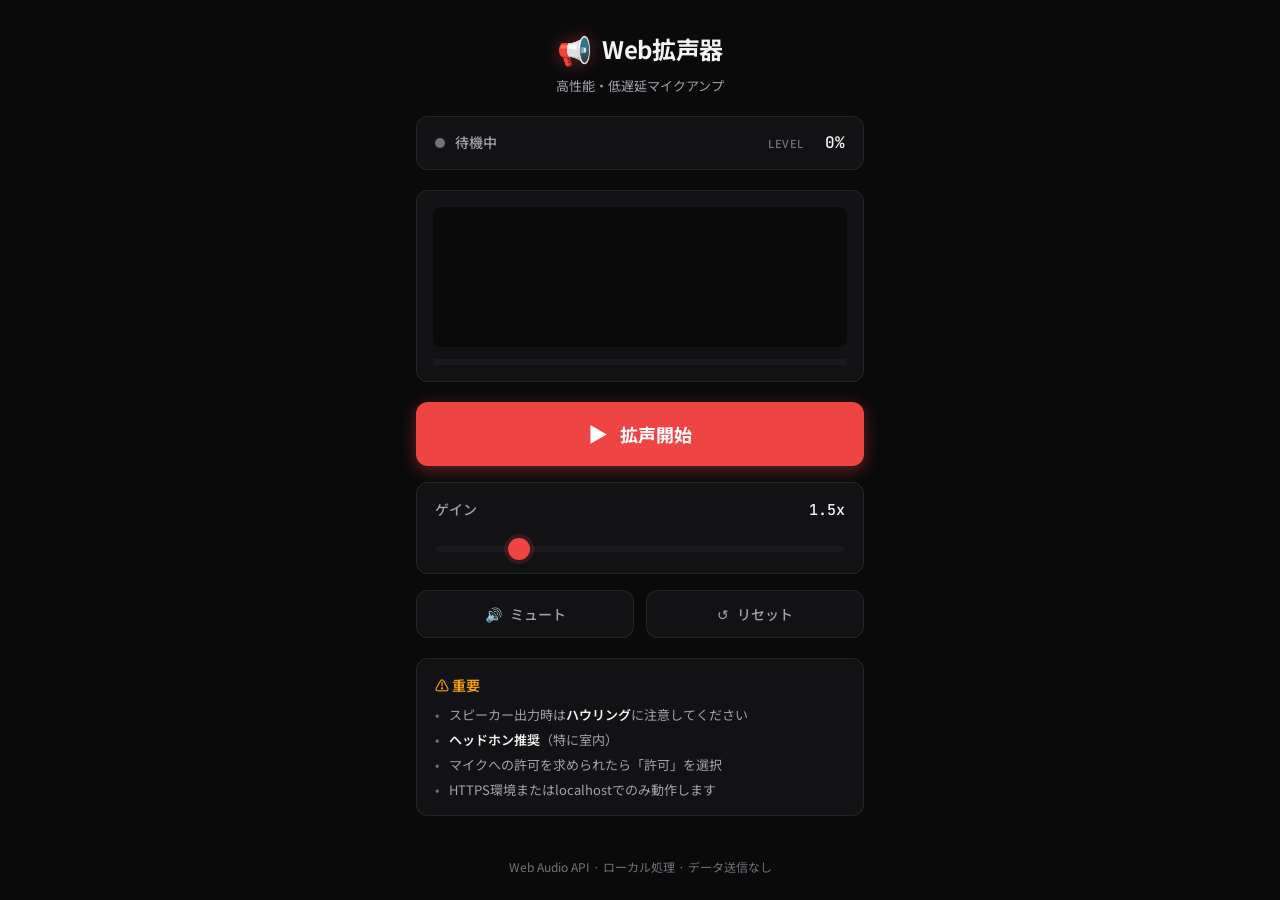
==== web-megaphone/index.html @ 7d7f1737 "Add web-megaphone: browser-based high-performance microphone amplifier" ====
<!DOCTYPE html>
<html lang="ja">
<head>
  <meta charset="UTF-8">
  <meta name="viewport" content="width=device-width, initial-scale=1.0, maximum-scale=1.0, user-scalable=no">
  <meta name="description" content="ブラウザだけで動く高性能ウェブ拡声器">
  <meta name="theme-color" content="#0f0f0f">
  <title>Web拡声器</title>
  <link rel="stylesheet" href="style.css">
  <link rel="preconnect" href="https://fonts.googleapis.com">
  <link rel="preconnect" href="https://fonts.gstatic.com" crossorigin>
  <link href="https://fonts.googleapis.com/css2?family=Noto+Sans+JP:wght@400;500;700&family=JetBrains+Mono:wght@500&display=swap" rel="stylesheet">
</head>
<body>
  <div class="app">
    <header class="header">
      <div class="logo">
        <span class="logo-icon">📢</span>
        <h1>Web拡声器</h1>
      </div>
      <p class="subtitle">高性能・低遅延マイクアンプ</p>
    </header>

    <main class="main">
      <!-- ステータス表示 -->
      <section class="status-panel">
        <div class="status-indicator" id="statusIndicator">
          <span class="status-dot"></span>
          <span class="status-text" id="statusText">待機中</span>
        </div>
        <div class="level-display">
          <span class="level-label">LEVEL</span>
          <span class="level-value" id="levelValue">0%</span>
        </div>
      </section>

      <!-- ビジュアライザー -->
      <section class="visualizer-section">
        <canvas id="visualizer" width="600" height="160"></canvas>
        <div class="meter-bar">
          <div class="meter-fill" id="meterFill"></div>
        </div>
      </section>

      <!-- メインコントロール -->
      <section class="controls">
        <button id="toggleBtn" class="btn-main" aria-label="拡声開始/停止">
          <span class="btn-icon" id="btnIcon">▶</span>
          <span class="btn-label" id="btnLabel">拡声開始</span>
        </button>

        <div class="control-group">
          <label for="gainSlider" class="control-label">
            <span>ゲイン</span>
            <span class="control-value" id="gainValue">1.0x</span>
          </label>
          <input type="range" id="gainSlider" min="0" max="8" step="0.1" value="1.5">
        </div>

        <div class="control-row">
          <button id="muteBtn" class="btn-secondary" aria-label="ミュート">
            <span id="muteIcon">🔊</span>
            <span>ミュート</span>
          </button>
          <button id="resetBtn" class="btn-secondary" aria-label="リセット">
            <span>↺</span>
            <span>リセット</span>
          </button>
        </div>
      </section>

      <!-- 注意書き -->
      <section class="notice">
        <h3>⚠️ 重要</h3>
        <ul>
          <li>スピーカー出力時は<strong>ハウリング</strong>に注意してください</li>
          <li><strong>ヘッドホン推奨</strong>（特に室内）</li>
          <li>マイクへの許可を求められたら「許可」を選択</li>
          <li>HTTPS環境またはlocalhostでのみ動作します</li>
        </ul>
      </section>
    </main>

    <footer class="footer">
      <p>Web Audio API · ローカル処理 · データ送信なし</p>
    </footer>
  </div>

  <script src="script.js"></script>
</body>
</html>
---- web-megaphone/style.css ----
/* ========================================
   Web拡声器 - Professional Design System
   ======================================== */

:root {
  --bg-primary: #0a0a0b;
  --bg-secondary: #121214;
  --bg-tertiary: #1a1a1e;
  --bg-elevated: #222228;
  
  --text-primary: #f4f4f5;
  --text-secondary: #a1a1aa;
  --text-muted: #71717a;
  
  --accent: #ef4444;
  --accent-hover: #f87171;
  --accent-dim: rgba(239, 68, 68, 0.15);
  --accent-glow: rgba(239, 68, 68, 0.4);
  
  --success: #22c55e;
  --warning: #f59e0b;
  
  --border: rgba(255, 255, 255, 0.08);
  --border-strong: rgba(255, 255, 255, 0.12);
  
  --radius-sm: 8px;
  --radius-md: 12px;
  --radius-lg: 16px;
  --radius-full: 9999px;
  
  --shadow-sm: 0 1px 2px rgba(0, 0, 0, 0.4);
  --shadow-md: 0 4px 12px rgba(0, 0, 0, 0.5);
  --shadow-lg: 0 8px 24px rgba(0, 0, 0, 0.6);
  
  --font-sans: 'Noto Sans JP', -apple-system, BlinkMacSystemFont, sans-serif;
  --font-mono: 'JetBrains Mono', ui-monospace, monospace;
  
  --transition: 0.2s cubic-bezier(0.4, 0, 0.2, 1);
}

/* Reset & Base */
*, *::before, *::after {
  box-sizing: border-box;
  margin: 0;
  padding: 0;
}

html {
  font-size: 16px;
  -webkit-text-size-adjust: 100%;
}

body {
  font-family: var(--font-sans);
  background: var(--bg-primary);
  color: var(--text-primary);
  line-height: 1.5;
  min-height: 100dvh;
  overflow-x: hidden;
  -webkit-font-smoothing: antialiased;
}

/* App Container */
.app {
  max-width: 480px;
  margin: 0 auto;
  min-height: 100dvh;
  display: flex;
  flex-direction: column;
  padding: 0 16px;
}

/* Header */
.header {
  padding: 28px 0 20px;
  text-align: center;
}

.logo {
  display: flex;
  align-items: center;
  justify-content: center;
  gap: 10px;
  margin-bottom: 6px;
}

.logo-icon {
  font-size: 1.75rem;
  filter: drop-shadow(0 0 8px var(--accent-glow));
}

.header h1 {
  font-size: 1.5rem;
  font-weight: 700;
  letter-spacing: -0.02em;
}

.subtitle {
  font-size: 0.8125rem;
  color: var(--text-secondary);
  font-weight: 400;
}

/* Main */
.main {
  flex: 1;
  display: flex;
  flex-direction: column;
  gap: 20px;
  padding-bottom: 24px;
}

/* Status Panel */
.status-panel {
  display: flex;
  justify-content: space-between;
  align-items: center;
  background: var(--bg-secondary);
  border: 1px solid var(--border);
  border-radius: var(--radius-md);
  padding: 14px 18px;
}

.status-indicator {
  display: flex;
  align-items: center;
  gap: 10px;
}

.status-dot {
  width: 10px;
  height: 10px;
  border-radius: 50%;
  background: var(--text-muted);
  transition: background var(--transition), box-shadow var(--transition);
}

.status-indicator.active .status-dot {
  background: var(--success);
  box-shadow: 0 0 10px var(--success);
  animation: pulse 1.5s ease-in-out infinite;
}

.status-indicator.muted .status-dot {
  background: var(--warning);
  box-shadow: 0 0 10px var(--warning);
}

@keyframes pulse {
  0%, 100% { opacity: 1; }
  50% { opacity: 0.5; }
}

.status-text {
  font-size: 0.875rem;
  font-weight: 500;
  color: var(--text-secondary);
}

.status-indicator.active .status-text {
  color: var(--success);
}

.status-indicator.muted .status-text {
  color: var(--warning);
}

.level-display {
  display: flex;
  align-items: baseline;
  gap: 6px;
}

.level-label {
  font-size: 0.6875rem;
  font-weight: 500;
  color: var(--text-muted);
  letter-spacing: 0.05em;
}

.level-value {
  font-family: var(--font-mono);
  font-size: 1rem;
  font-weight: 500;
  color: var(--text-primary);
  min-width: 3.5ch;
  text-align: right;
}

/* Visualizer */
.visualizer-section {
  background: var(--bg-secondary);
  border: 1px solid var(--border);
  border-radius: var(--radius-md);
  padding: 16px;
  display: flex;
  flex-direction: column;
  gap: 12px;
}

#visualizer {
  width: 100%;
  height: 140px;
  border-radius: var(--radius-sm);
  background: var(--bg-primary);
  display: block;
}

.meter-bar {
  height: 6px;
  background: var(--bg-tertiary);
  border-radius: var(--radius-full);
  overflow: hidden;
}

.meter-fill {
  height: 100%;
  width: 0%;
  background: linear-gradient(90deg, var(--success), var(--warning) 70%, var(--accent));
  border-radius: var(--radius-full);
  transition: width 0.05s linear;
}

/* Controls */
.controls {
  display: flex;
  flex-direction: column;
  gap: 16px;
}

.btn-main {
  display: flex;
  align-items: center;
  justify-content: center;
  gap: 12px;
  width: 100%;
  height: 64px;
  background: var(--accent);
  color: white;
  border: none;
  border-radius: var(--radius-md);
  font-family: var(--font-sans);
  font-size: 1.125rem;
  font-weight: 700;
  cursor: pointer;
  transition: background var(--transition), transform var(--transition), box-shadow var(--transition);
  box-shadow: 0 4px 16px var(--accent-glow);
  -webkit-tap-highlight-color: transparent;
}

.btn-main:hover {
  background: var(--accent-hover);
  box-shadow: 0 6px 20px var(--accent-glow);
}

.btn-main:active {
  transform: scale(0.98);
}

.btn-main.active {
  background: var(--bg-elevated);
  color: var(--accent);
  border: 2px solid var(--accent);
  box-shadow: none;
}

.btn-icon {
  font-size: 1.25rem;
  line-height: 1;
}

/* Control Group (Slider) */
.control-group {
  background: var(--bg-secondary);
  border: 1px solid var(--border);
  border-radius: var(--radius-md);
  padding: 16px 18px;
}

.control-label {
  display: flex;
  justify-content: space-between;
  align-items: center;
  margin-bottom: 12px;
  font-size: 0.875rem;
  font-weight: 500;
  color: var(--text-secondary);
}

.control-value {
  font-family: var(--font-mono);
  font-size: 0.9375rem;
  color: var(--text-primary);
}

/* Custom Range Slider */
input[type="range"] {
  -webkit-appearance: none;
  appearance: none;
  width: 100%;
  height: 6px;
  background: var(--bg-tertiary);
  border-radius: var(--radius-full);
  outline: none;
  cursor: pointer;
}

input[type="range"]::-webkit-slider-thumb {
  -webkit-appearance: none;
  appearance: none;
  width: 22px;
  height: 22px;
  background: var(--accent);
  border-radius: 50%;
  cursor: grab;
  box-shadow: 0 0 0 4px var(--accent-dim);
  transition: box-shadow var(--transition);
}

input[type="range"]::-webkit-slider-thumb:hover {
  box-shadow: 0 0 0 6px var(--accent-dim);
}

input[type="range"]::-webkit-slider-thumb:active {
  cursor: grabbing;
}

input[type="range"]::-moz-range-thumb {
  width: 22px;
  height: 22px;
  background: var(--accent);
  border: none;
  border-radius: 50%;
  cursor: grab;
  box-shadow: 0 0 0 4px var(--accent-dim);
}

/* Secondary Buttons */
.control-row {
  display: grid;
  grid-template-columns: 1fr 1fr;
  gap: 12px;
}

.btn-secondary {
  display: flex;
  align-items: center;
  justify-content: center;
  gap: 8px;
  height: 48px;
  background: var(--bg-secondary);
  color: var(--text-secondary);
  border: 1px solid var(--border);
  border-radius: var(--radius-md);
  font-family: var(--font-sans);
  font-size: 0.875rem;
  font-weight: 500;
  cursor: pointer;
  transition: background var(--transition), color var(--transition), border-color var(--transition);
  -webkit-tap-highlight-color: transparent;
}

.btn-secondary:hover {
  background: var(--bg-tertiary);
  color: var(--text-primary);
  border-color: var(--border-strong);
}

.btn-secondary:active {
  transform: scale(0.98);
}

.btn-secondary.active {
  background: var(--accent-dim);
  color: var(--accent);
  border-color: var(--accent);
}

/* Notice */
.notice {
  background: var(--bg-secondary);
  border: 1px solid var(--border);
  border-radius: var(--radius-md);
  padding: 16px 18px;
}

.notice h3 {
  font-size: 0.875rem;
  font-weight: 600;
  margin-bottom: 10px;
  color: var(--warning);
}

.notice ul {
  list-style: none;
  display: flex;
  flex-direction: column;
  gap: 6px;
}

.notice li {
  font-size: 0.8125rem;
  color: var(--text-secondary);
  padding-left: 14px;
  position: relative;
  line-height: 1.45;
}

.notice li::before {
  content: "•";
  position: absolute;
  left: 0;
  color: var(--text-muted);
}

.notice strong {
  color: var(--text-primary);
  font-weight: 600;
}

/* Footer */
.footer {
  padding: 16px 0 24px;
  text-align: center;
}

.footer p {
  font-size: 0.75rem;
  color: var(--text-muted);
}

/* Responsive tweaks */
@media (max-width: 380px) {
  .app {
    padding: 0 12px;
  }
  
  .btn-main {
    height: 56px;
    font-size: 1rem;
  }
  
  #visualizer {
    height: 120px;
  }
}

/* Focus styles for accessibility */
button:focus-visible,
input:focus-visible {
  outline: 2px solid var(--accent);
  outline-offset: 2px;
}
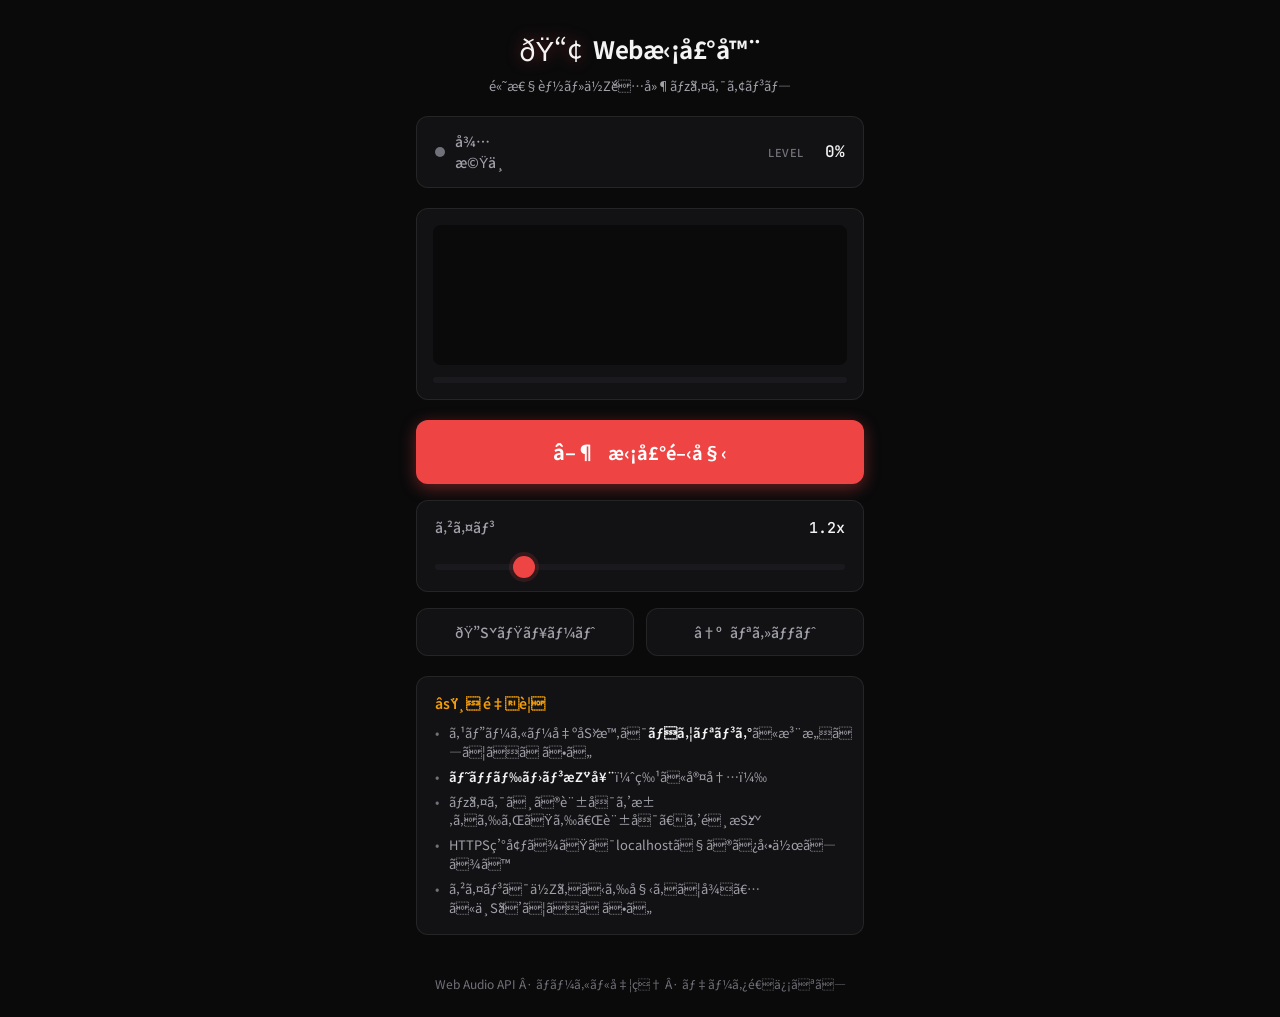
==== commit a4bafe59: "Lower default gain and max range for safer operation" ====
--- a/web-megaphone/index.html
+++ b/web-megaphone/index.html
@@ -1,7 +1,7 @@
 <!DOCTYPE html>
 <html lang="ja">
 <head>
-  <meta charset="UTF-8">
+  <meta charsetcharset="UTF-8">
   <meta name="viewport" content="width=device-width, initial-scale=1.0, maximum-scale=1.0, user-scalable=no">
   <meta name="description" content="ブラウザだけで動く高性能ウェブ拡声器">
   <meta name="theme-color" content="#0f0f0f">
@@ -52,9 +52,9 @@
         <div class="control-group">
           <label for="gainSlider" class="control-label">
             <span>ゲイン</span>
-            <span class="control-value" id="gainValue">1.0x</span>
+            <span class="control-value" id="gainValue">1.2x</span>
           </label>
-          <input type="range" id="gainSlider" min="0" max="8" step="0.1" value="1.5">
+          <input type="range" id="gainSlider" min="0" max="6" step="0.1" value="1.2">
         </div>
 
         <div class="control-row">
@@ -77,6 +77,7 @@
           <li><strong>ヘッドホン推奨</strong>（特に室内）</li>
           <li>マイクへの許可を求められたら「許可」を選択</li>
           <li>HTTPS環境またはlocalhostでのみ動作します</li>
+          <li>ゲインは低めから始めて徐々に上げてください</li>
         </ul>
       </section>
     </main>
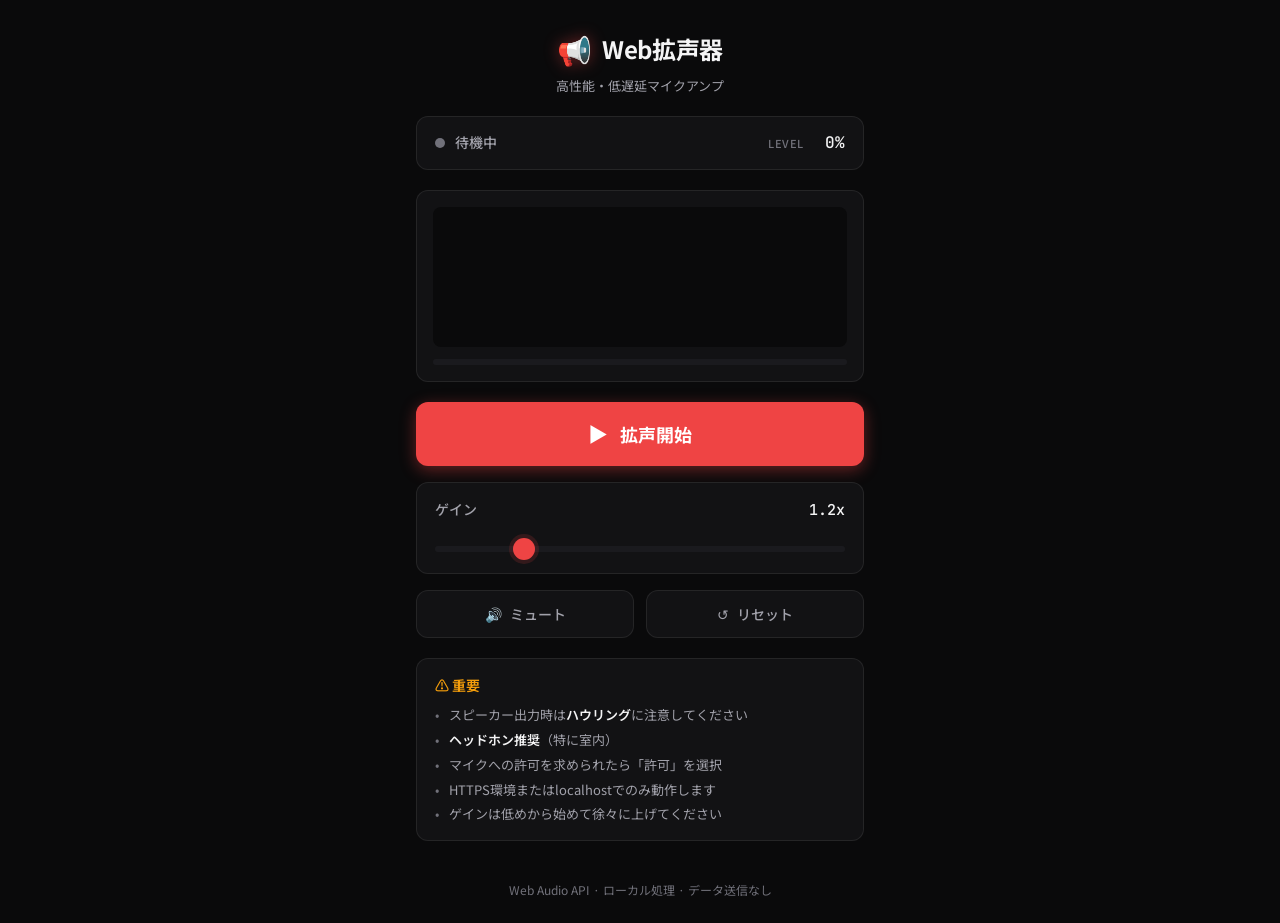
==== commit 2a2bc9f0: "Fix charset typo in index.html" ====
--- a/web-megaphone/index.html
+++ b/web-megaphone/index.html
@@ -1,7 +1,7 @@
 <!DOCTYPE html>
 <html lang="ja">
 <head>
-  <meta charsetcharset="UTF-8">
+  <meta charset="UTF-8">
   <meta name="viewport" content="width=device-width, initial-scale=1.0, maximum-scale=1.0, user-scalable=no">
   <meta name="description" content="ブラウザだけで動く高性能ウェブ拡声器">
   <meta name="theme-color" content="#0f0f0f">
